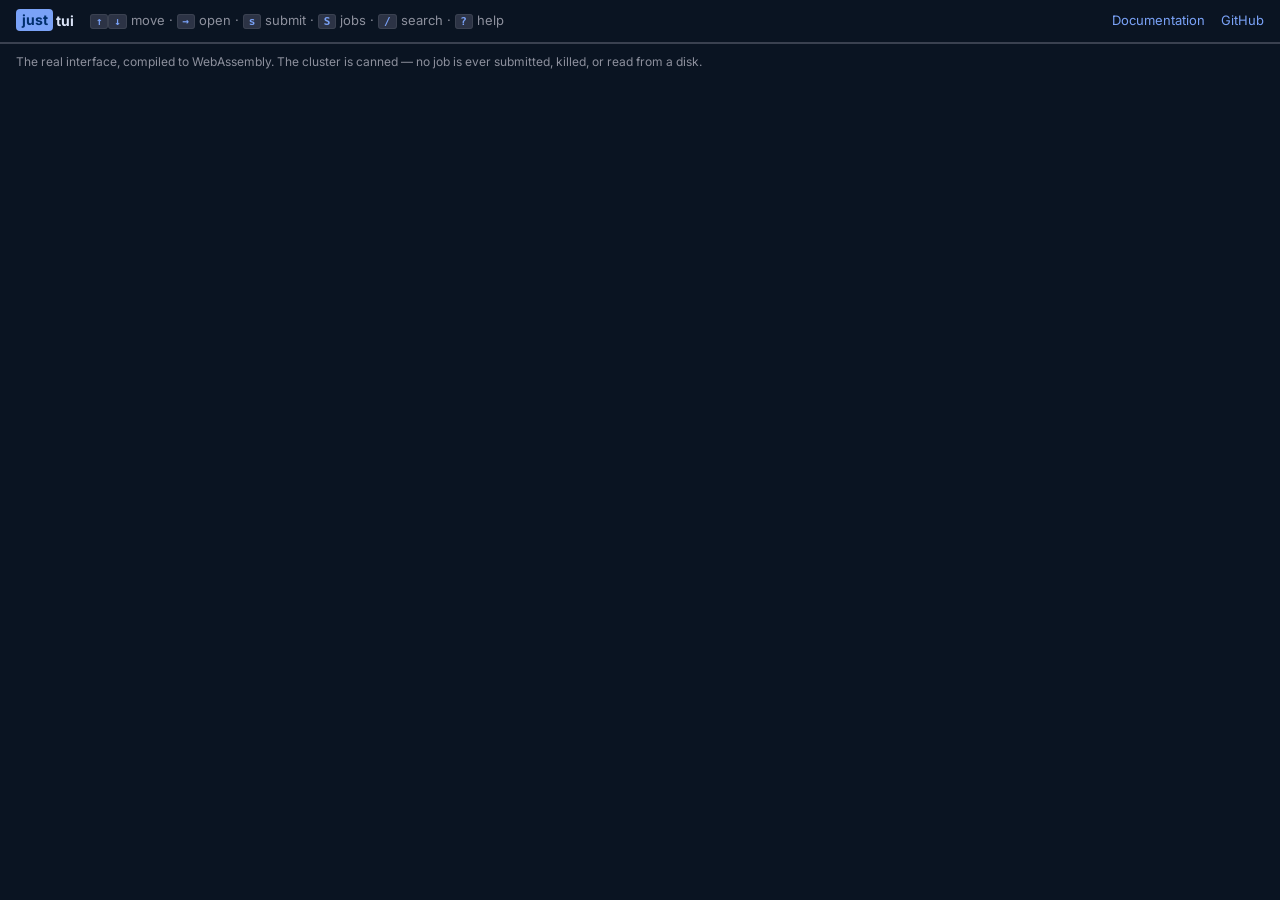
==== web/index.html @ 17630b30 "Compile the interface to WebAssembly and run it in the documentation The same application, in a page" ====
<!DOCTYPE html>
<html lang="en">
<head>
<meta charset="utf-8">
<meta name="viewport" content="width=device-width, initial-scale=1">
<title>just-tui — browser demo</title>
<link data-trunk rel="rust" href="../Cargo.toml" data-target-name="just_tui" data-wasm-opt="z" />
<link rel="preconnect" href="https://fonts.googleapis.com">
<link rel="preconnect" href="https://fonts.gstatic.com" crossorigin>
<link href="https://fonts.googleapis.com/css2?family=Inter:wght@400;500;600;700&display=swap" rel="stylesheet">
<style>
  :root { --canvas: #0a1422; --fg: #dae3f7; --dim: #8d909d; --outline: #3a4150; --primary: #7aa2f7; }
  * { box-sizing: border-box; }
  body {
    margin: 0; min-height: 100vh; background: var(--canvas); color: var(--fg);
    font: 400 14px/1.6 Inter, system-ui, sans-serif;
    display: flex; flex-direction: column;
  }
  header {
    display: flex; align-items: center; gap: 1rem; flex-wrap: wrap;
    padding: 0.6rem 1rem; border-bottom: 1px solid var(--outline);
  }
  header .brand { font-weight: 700; }
  header .brand .just { background: var(--primary); color: #002e6b; padding: 0.15rem 0.35rem; border-radius: 4px; }
  header .hint { color: var(--dim); font-size: 13px; }
  header .spacer { flex: 1; }
  header a { color: var(--primary); text-decoration: none; font-size: 13px; }
  header a:hover { text-decoration: underline; }

  /* Ratzilla appends its grid — a <pre> of <span> cells — to the body.
     Ordering puts it between the header and the footer wherever it lands. */
  header { order: 1; }
  /* Only placement and type — sizing is the backend's business, and taking
     it over collapses the grid to nothing. */
  body > pre {
    order: 2; margin: 0; padding: 0.75rem 1rem;
    font-family: ui-monospace, "DejaVu Sans Mono", "Liberation Mono", Menlo, Consolas, monospace;
    font-size: 13px;
  }
  footer { order: 3; }
  footer { padding: 0.5rem 1rem; border-top: 1px solid var(--outline); color: var(--dim); font-size: 12px; }
  kbd {
    background: #2c3345; color: var(--primary); border: 1px solid var(--outline);
    border-radius: 3px; padding: 0 0.3rem; font: 700 11px/1.6 ui-monospace, monospace;
  }
</style>
</head>
<body>
<header>
  <span class="brand"><span class="just">just</span> tui</span>
  <span class="hint">
    <kbd>↑</kbd><kbd>↓</kbd> move · <kbd>→</kbd> open · <kbd>s</kbd> submit ·
    <kbd>S</kbd> jobs · <kbd>/</kbd> search · <kbd>?</kbd> help
  </span>
  <span class="spacer"></span>
  <a href="../">Documentation</a>
  <a href="https://github.com/4less/just-tui">GitHub</a>
</header>


<footer>
  The real interface, compiled to WebAssembly. The cluster is canned — no job is
  ever submitted, killed, or read from a disk.
</footer>
</body>
</html>
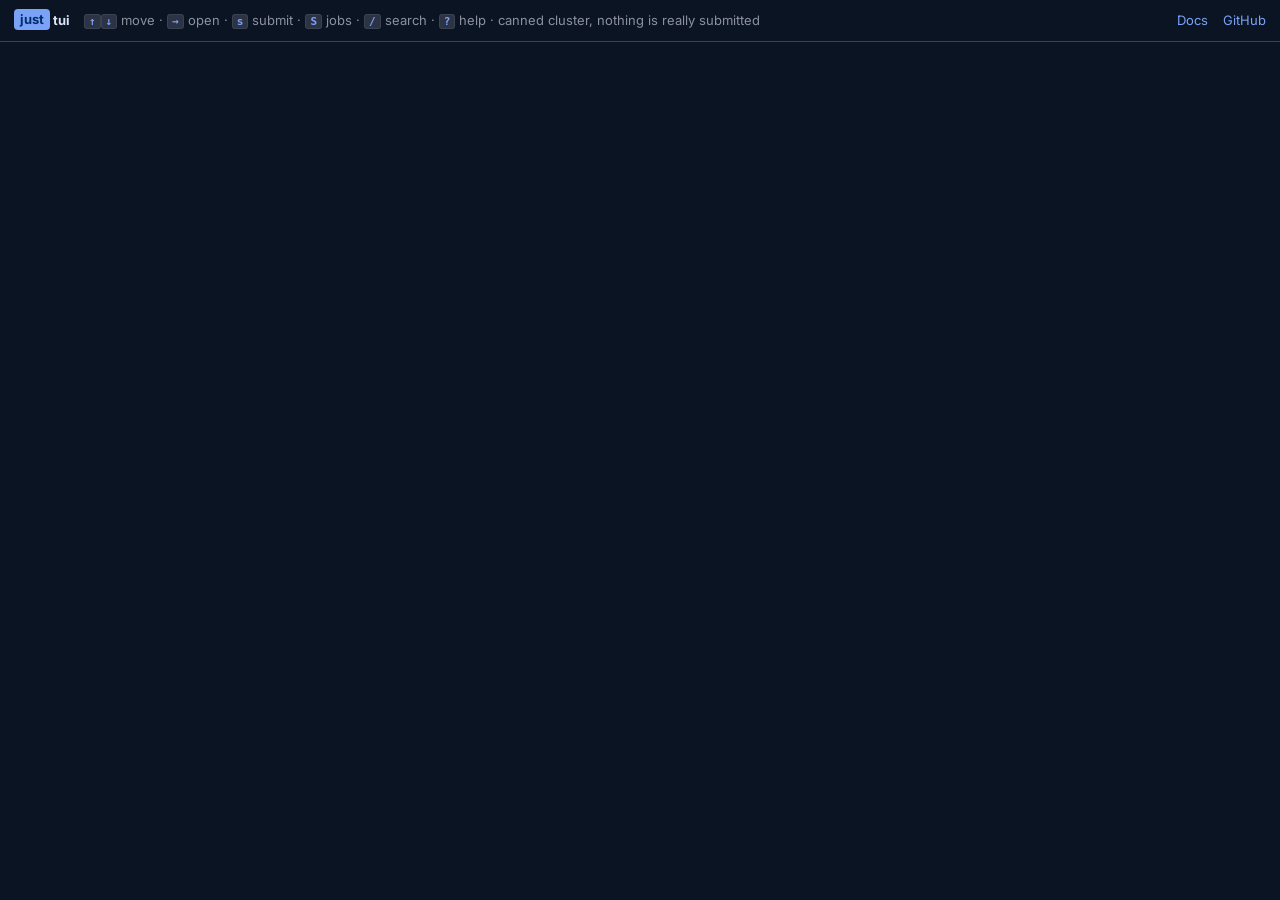
==== commit d5cce205: "Make the demo fit the window, and stop the page scrolling under it Two faults, both mine rather than" ====
--- a/web/index.html
+++ b/web/index.html
@@ -9,40 +9,69 @@
 <link rel="preconnect" href="https://fonts.gstatic.com" crossorigin>
 <link href="https://fonts.googleapis.com/css2?family=Inter:wght@400;500;600;700&display=swap" rel="stylesheet">
 <style>
-  :root { --canvas: #0a1422; --fg: #dae3f7; --dim: #8d909d; --outline: #3a4150; --primary: #7aa2f7; }
+  :root {
+    --canvas: #0a1422; --fg: #dae3f7; --dim: #8d909d;
+    --outline: #3a4150; --primary: #7aa2f7;
+    --bar: 42px;
+  }
   * { box-sizing: border-box; }
+
+  /* The page must not scroll. Ratzilla does not call preventDefault, so an
+     arrow key would move the cursor and the window both. */
+  html, body { height: 100%; overflow: hidden; }
+  /* The mono stack lives here, not on #terminal: the backend measures a
+     sample cell against the inherited font, and inheriting it from further up
+     is what makes that measurement succeed rather than fall back to a
+     default that leaves the grid smaller than the window. */
   body {
-    margin: 0; min-height: 100vh; background: var(--canvas); color: var(--fg);
-    font: 400 14px/1.6 Inter, system-ui, sans-serif;
-    display: flex; flex-direction: column;
+    margin: 0; background: var(--canvas); color: var(--fg);
+    font-family: ui-monospace, "DejaVu Sans Mono", "Liberation Mono", Menlo, Consolas, monospace;
+    /* The backend measures a sample cell and falls back to 10x20px when the
+       measurement comes back empty. These numbers make the real cell that
+       size — a 0.6-advance monospace at 16.67px is 10px wide — so the grid
+       fills the window whether the measurement succeeds or not. */
+    font-size: 16.67px;
+    line-height: 20px;
   }
+  header, header * { font-family: Inter, system-ui, sans-serif; font-size: 13px; line-height: 1.5; }
+  header kbd { font-family: ui-monospace, monospace; }
+
   header {
-    display: flex; align-items: center; gap: 1rem; flex-wrap: wrap;
-    padding: 0.6rem 1rem; border-bottom: 1px solid var(--outline);
+    height: var(--bar);
+    display: flex; align-items: center; gap: 0.9rem; flex-wrap: nowrap;
+    padding: 0 0.9rem; border-bottom: 1px solid var(--outline);
+    overflow: hidden; white-space: nowrap;
   }
   header .brand { font-weight: 700; }
   header .brand .just { background: var(--primary); color: #002e6b; padding: 0.15rem 0.35rem; border-radius: 4px; }
-  header .hint { color: var(--dim); font-size: 13px; }
+  header .hint { color: var(--dim); overflow: hidden; text-overflow: ellipsis; }
   header .spacer { flex: 1; }
-  header a { color: var(--primary); text-decoration: none; font-size: 13px; }
+  header a { color: var(--primary); text-decoration: none; }
   header a:hover { text-decoration: underline; }
-
-  /* Ratzilla appends its grid — a <pre> of <span> cells — to the body.
-     Ordering puts it between the header and the footer wherever it lands. */
-  header { order: 1; }
-  /* Only placement and type — sizing is the backend's business, and taking
-     it over collapses the grid to nothing. */
-  body > pre {
-    order: 2; margin: 0; padding: 0.75rem 1rem;
-    font-family: ui-monospace, "DejaVu Sans Mono", "Liberation Mono", Menlo, Consolas, monospace;
-    font-size: 13px;
-  }
-  footer { order: 3; }
-  footer { padding: 0.5rem 1rem; border-top: 1px solid var(--outline); color: var(--dim); font-size: 12px; }
   kbd {
     background: #2c3345; color: var(--primary); border: 1px solid var(--outline);
-    border-radius: 3px; padding: 0 0.3rem; font: 700 11px/1.6 ui-monospace, monospace;
+    border-radius: 3px; padding: 0 0.25rem;
+    font: 700 11px/1.6 ui-monospace, monospace;
   }
+
+  /* An explicit height, because the backend measures this element to decide
+     how many rows and columns it has. Sized from the body it would grow to
+     fit its own output, and then grow again. */
+  #terminal {
+    /* A couple of pixels spare so the last row — the key hints — cannot be
+       clipped by a rounding difference. */
+    height: calc(100vh - var(--bar) - 3px);
+    overflow: hidden;
+    /* No padding: the backend measures this box to count rows and columns,
+       and padding is inside it — every pixel of it costs a row off the
+       bottom. An explicit line-height keeps the cell size predictable. */
+    padding: 0;
+  }
+  /* Each row is a <pre>, and the browser gives those a 1em margin by
+     default — which doubles the height of every row, so the grid needs twice
+     the space the backend measured for it and runs off the bottom. */
+  #terminal pre { margin: 0; padding: 0; }
+  #terminal:focus, #terminal :focus { outline: none; }
 </style>
 </head>
 <body>
@@ -50,17 +79,14 @@
   <span class="brand"><span class="just">just</span> tui</span>
   <span class="hint">
     <kbd>↑</kbd><kbd>↓</kbd> move · <kbd>→</kbd> open · <kbd>s</kbd> submit ·
-    <kbd>S</kbd> jobs · <kbd>/</kbd> search · <kbd>?</kbd> help
+    <kbd>S</kbd> jobs · <kbd>/</kbd> search · <kbd>?</kbd> help ·
+    canned cluster, nothing is really submitted
   </span>
   <span class="spacer"></span>
-  <a href="../">Documentation</a>
+  <a href="../">Docs</a>
   <a href="https://github.com/4less/just-tui">GitHub</a>
 </header>
 
-
-<footer>
-  The real interface, compiled to WebAssembly. The cluster is canned — no job is
-  ever submitted, killed, or read from a disk.
-</footer>
+<div id="terminal"></div>
 </body>
 </html>
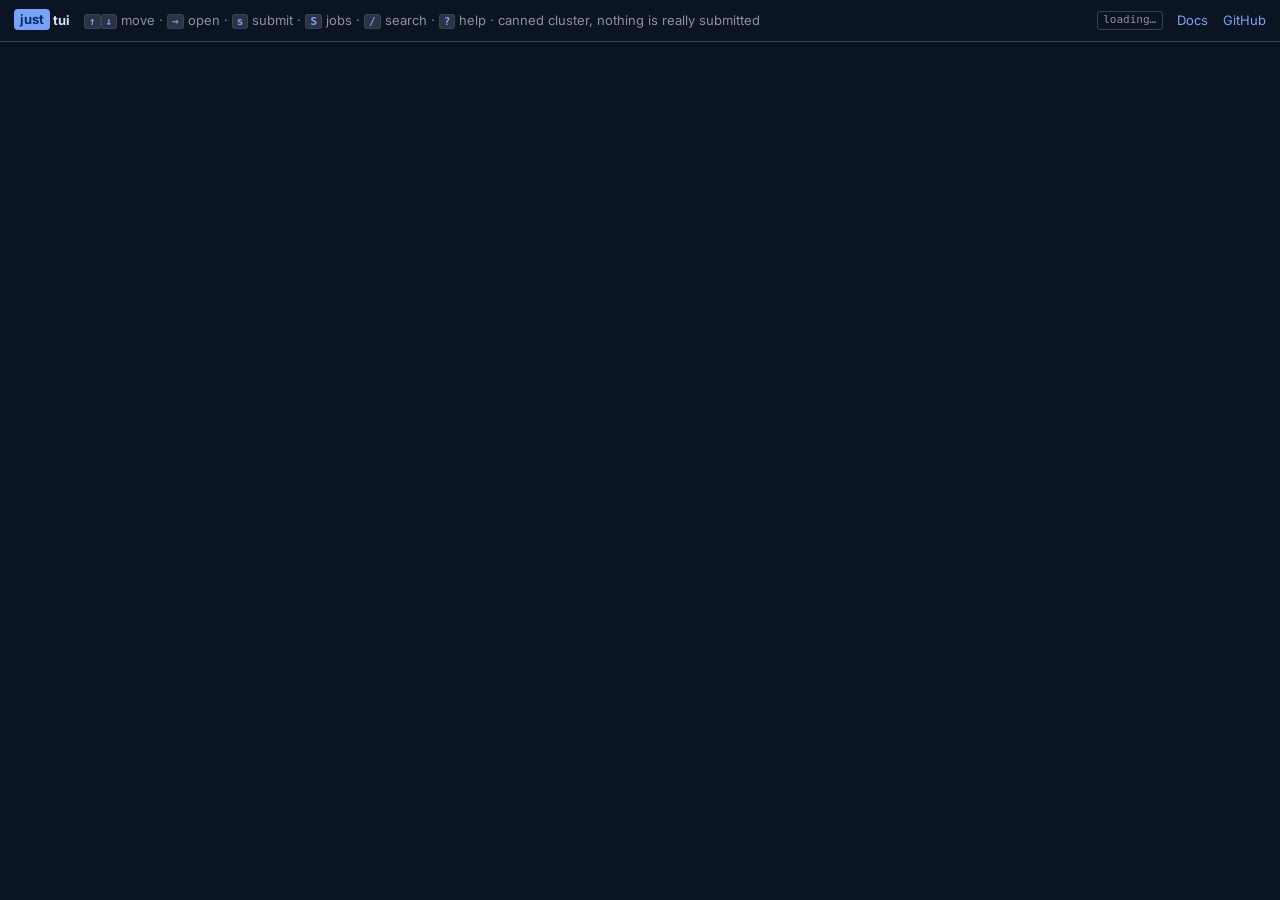
==== commit 76fba8ec: "Show which build the demo is, and echo the keys it receives Two rounds of "nothing changed" with no " ====
--- a/web/index.html
+++ b/web/index.html
@@ -13,6 +13,8 @@
     --canvas: #0a1422; --fg: #dae3f7; --dim: #8d909d;
     --outline: #3a4150; --primary: #7aa2f7;
     --bar: 42px;
+    /* One character cell. The font below is chosen to match it. */
+    --cell: 20px;
   }
   * { box-sizing: border-box; }
 
@@ -45,6 +47,10 @@
   header .brand { font-weight: 700; }
   header .brand .just { background: var(--primary); color: #002e6b; padding: 0.15rem 0.35rem; border-radius: 4px; }
   header .hint { color: var(--dim); overflow: hidden; text-overflow: ellipsis; }
+  header .stamp {
+    color: var(--dim); font-family: ui-monospace, monospace; font-size: 11px;
+    border: 1px solid var(--outline); border-radius: 3px; padding: 0 0.35rem;
+  }
   header .spacer { flex: 1; }
   header a { color: var(--primary); text-decoration: none; }
   header a:hover { text-decoration: underline; }
@@ -58,9 +64,10 @@
      how many rows and columns it has. Sized from the body it would grow to
      fit its own output, and then grow again. */
   #terminal {
-    /* A couple of pixels spare so the last row — the key hints — cannot be
-       clipped by a rounding difference. */
-    height: calc(100vh - var(--bar) - 3px);
+    /* A whole row spare. The backend rounds the row count up against this
+       box, and the row it gains is clipped by the overflow — which costs the
+       bottom line of the interface, the one with the keys on it. */
+    height: calc(100vh - var(--bar) - 20px);
     overflow: hidden;
     /* No padding: the backend measures this box to count rows and columns,
        and padding is inside it — every pixel of it costs a row off the
@@ -83,6 +90,7 @@
     canned cluster, nothing is really submitted
   </span>
   <span class="spacer"></span>
+  <span id="stamp" class="stamp">loading…</span>
   <a href="../">Docs</a>
   <a href="https://github.com/4less/just-tui">GitHub</a>
 </header>
